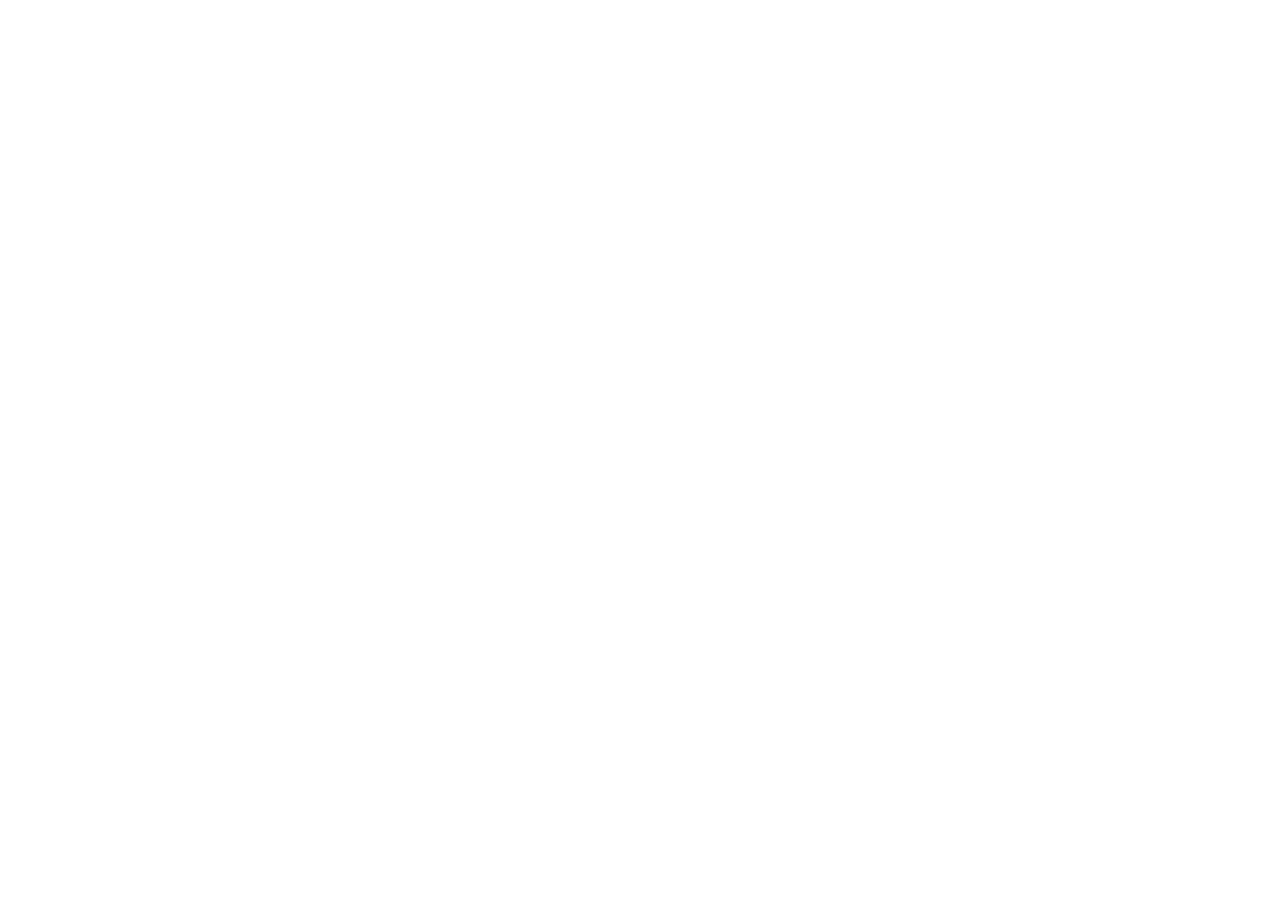
==== index.html @ 8385ae9a "Test2" ====
<!DOCTYPE html>
<html lang="en">
<head>
    <meta charset="UTF-8">
    <meta name="viewport" content="width=device-width, initial-scale=1.0">
    <title>Documgrgrgrgrggrgrereeeeeegrgrgrgrgent</title>
</head>
<body>
    
</body>
</html>
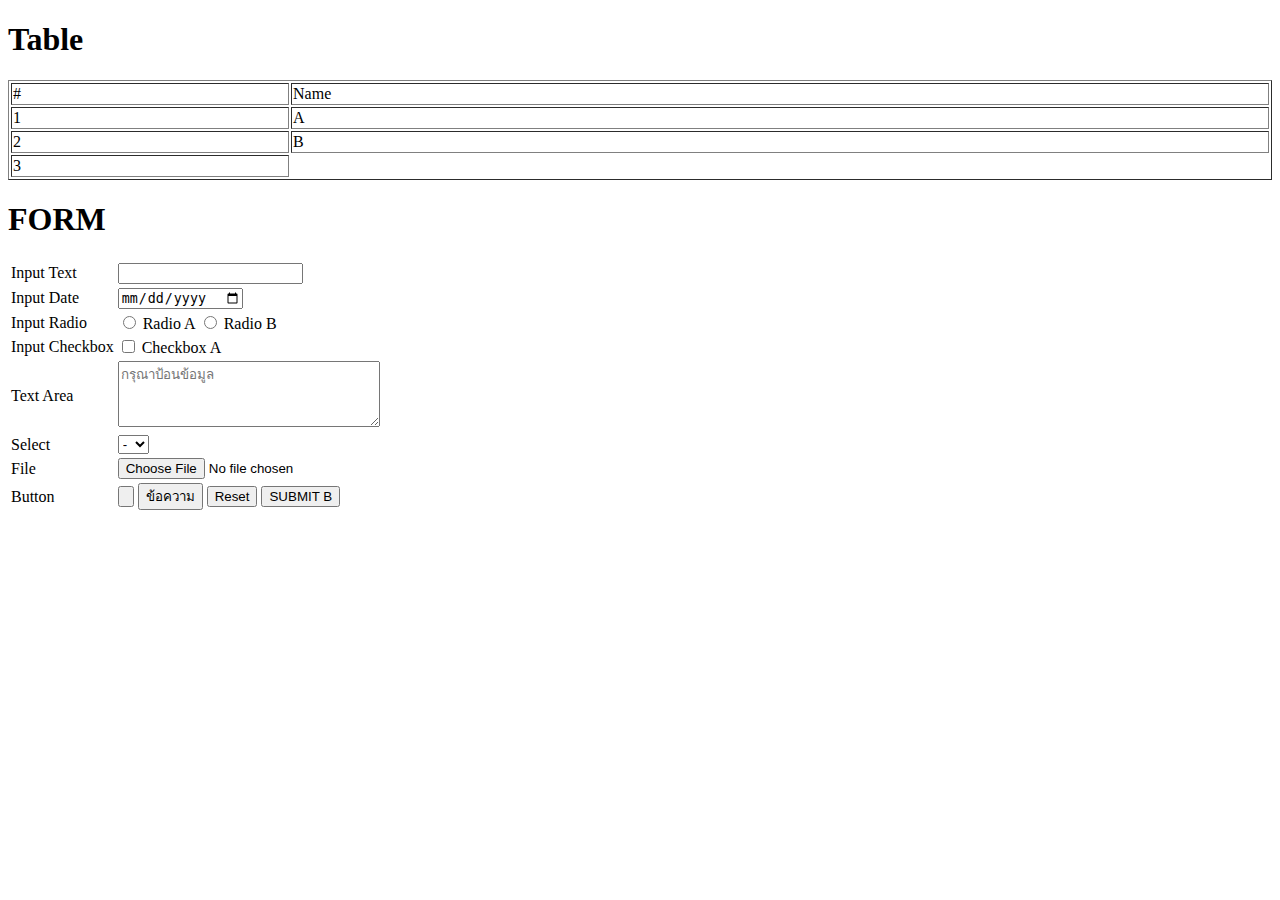
==== commit 3d345e3e: "index - 01" ====
--- a/index.html
+++ b/index.html
@@ -3,9 +3,109 @@
 <head>
     <meta charset="UTF-8">
     <meta name="viewport" content="width=device-width, initial-scale=1.0">
-    <title>Documgrgrgrgrggrgrereeeeeegrgrgrgrgent</title>
+    <title>Document</title>
 </head>
 <body>
-    
+    <h1>Table</h1>
+    <table width ="100%" border="1">
+        <thead>
+            <tr>
+                <td>#</td>
+                <td>Name</td>
+            </tr>
+        </thead>
+        <tbody>
+            <tr>
+                <td>1</td>
+                <td>A</td>
+            </tr>
+
+            <tr>
+                <td>2</td>
+                <td>B</td>
+            </tr>
+
+            <tr>
+                <td rowspan = "2">
+                    3
+                </td>
+            </tr>
+        </tbody>
+    </table>
+
+    <form action="">
+        <h1>FORM</h1>
+        <form action="#">
+            <table>
+                <tr>
+                    <td>Input Text</td>
+                    <td><input type="text"></td>
+                </tr>
+                <tr>
+                    <td>Input Date</td>
+                    <td><input type="date" name="" id=""></td>
+                </tr>
+
+                <tr>
+                    <td>
+                        Input Radio
+                    </td>
+                    <td>
+                        <input id="radio_a" type="radio" name="same_radio"/>
+                        <label for="radio_a">Radio A</label>
+
+                        <input id="radio_b"type="radio" name="same_radio"/>
+                        <label for="radio_b">Radio B</label>
+
+
+                    </td>
+                </tr>
+
+                <tr>
+                    <td>Input Checkbox</td>
+                    <td>
+                        <input type="checkbox" name="" id=""> Checkbox A
+                    </td>
+                </tr>
+
+                <tr>
+                    <td>Text Area</td>
+                    <td> 
+                        <textarea name="" id="" cols="30" rows="4" placeholder="กรุณาป้อนข้อมูล"></textarea>
+                    </td>
+                </tr>
+
+                <tr>
+                    <td>Select</td>
+                    <td>
+                        <select name="" id="">
+                            <option value=""
+                            disabled
+                            selected>-</option>
+                            <option value="">A</option>
+                            <option value="">B</option>
+                        </select>
+                    </td>
+                </tr>
+
+                <tr>
+                    <td>File</td>
+                    <td><input type="file"></td>
+                </tr>
+
+                <tr>
+                    <td>Button</td>
+                    <td> <input type="button" name="" id="">
+                    <input type="submit" value="ข้อความ">
+                    <input type="reset" name="" id="">
+
+                    <button type="submit"> SUBMIT B</button>
+                    
+                    
+                    </td>
+                </tr>
+            </table>
+        </form>
+    </form>
 </body>
 </html>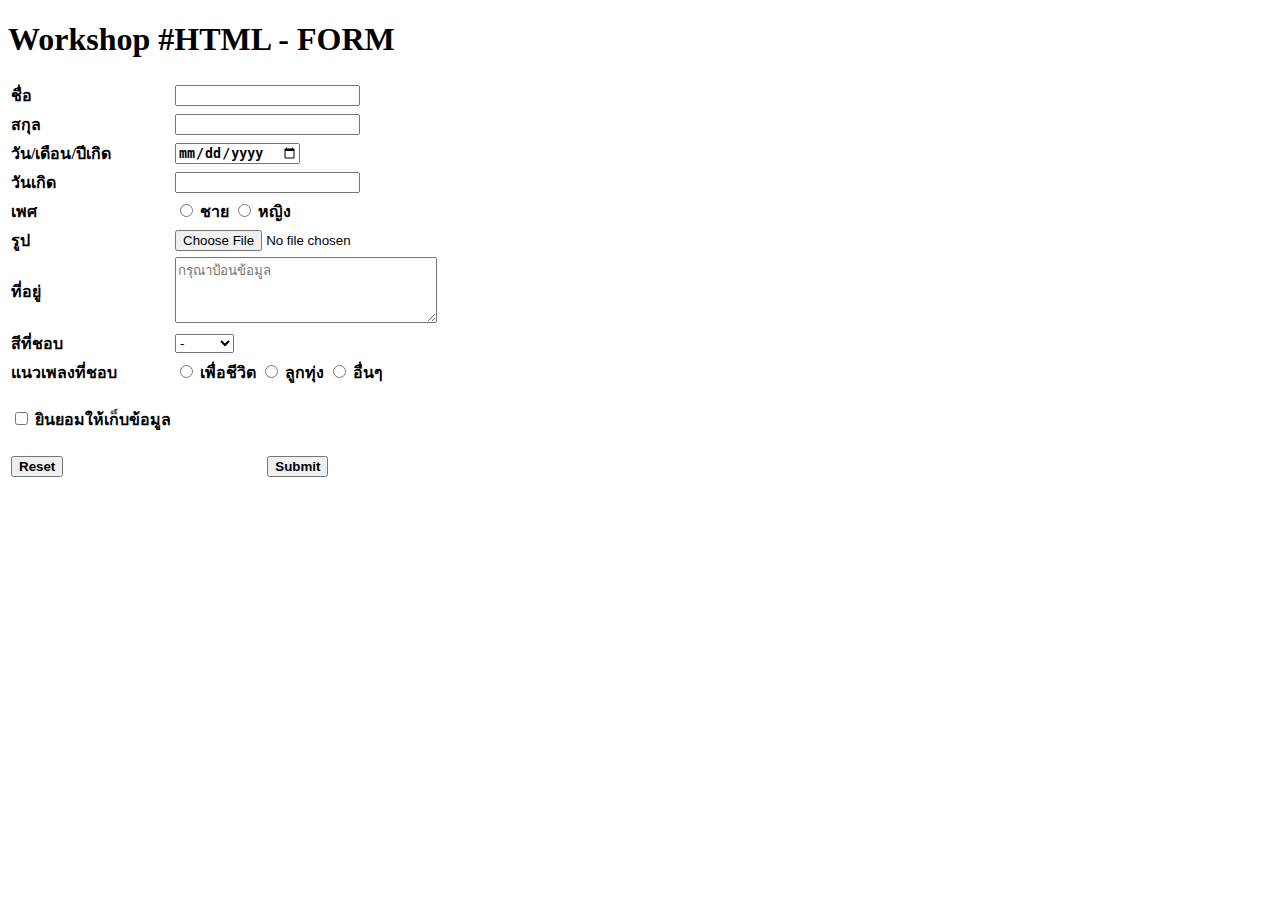
==== commit d2f5eb07: "SE-CAMP - HOMEWORK" ====
--- a/index.html
+++ b/index.html
@@ -3,105 +3,105 @@
 <head>
     <meta charset="UTF-8">
     <meta name="viewport" content="width=device-width, initial-scale=1.0">
-    <title>Document</title>
+    <title>Workshop #HTML - FORM</title>
+    <link rel="stylesheet" href="index.css">
 </head>
 <body>
-    <h1>Table</h1>
-    <table width ="100%" border="1">
-        <thead>
-            <tr>
-                <td>#</td>
-                <td>Name</td>
-            </tr>
-        </thead>
-        <tbody>
-            <tr>
-                <td>1</td>
-                <td>A</td>
-            </tr>
-
-            <tr>
-                <td>2</td>
-                <td>B</td>
-            </tr>
-
-            <tr>
-                <td rowspan = "2">
-                    3
-                </td>
-            </tr>
-        </tbody>
-    </table>
-
     <form action="">
-        <h1>FORM</h1>
+        <h1>Workshop #HTML - FORM</h1>
         <form action="#">
             <table>
                 <tr>
-                    <td>Input Text</td>
+                    <td>ชื่อ</td>
                     <td><input type="text"></td>
-                </tr>
-                <tr>
-                    <td>Input Date</td>
-                    <td><input type="date" name="" id=""></td>
                 </tr>
 
                 <tr>
+                    <td>สกุล</td>
+                    <td><input type="text"></td>
+                </tr>
+
+                <tr>
+                    <td>วัน/เดือน/ปีเกิด</td>
+                    <td><input class = " date-box "type="date" name="" id=""></td>
+                </tr>
+
+                <td>วันเกิด</td>
+                    <td><input type="text"></td>
+
+                <tr>
                     <td>
-                        Input Radio
+                        เพศ
                     </td>
                     <td>
                         <input id="radio_a" type="radio" name="same_radio"/>
-                        <label for="radio_a">Radio A</label>
+                        <label for="radio_a">ชาย</label>
 
                         <input id="radio_b"type="radio" name="same_radio"/>
-                        <label for="radio_b">Radio B</label>
+                        <label for="radio_b">หญิง</label>
 
 
                     </td>
                 </tr>
 
                 <tr>
-                    <td>Input Checkbox</td>
-                    <td>
-                        <input type="checkbox" name="" id=""> Checkbox A
-                    </td>
+                    <td>รูป</td>
+                    <td><input type="file"></td>
                 </tr>
 
                 <tr>
-                    <td>Text Area</td>
+                    <td>ที่อยู่</td>
                     <td> 
                         <textarea name="" id="" cols="30" rows="4" placeholder="กรุณาป้อนข้อมูล"></textarea>
                     </td>
                 </tr>
 
                 <tr>
-                    <td>Select</td>
+                    <td>สีที่ชอบ</td>
                     <td>
                         <select name="" id="">
                             <option value=""
                             disabled
                             selected>-</option>
-                            <option value="">A</option>
-                            <option value="">B</option>
+                            <option value="">สีแดง</option>
+                            <option value="">สีเขียว</option>
                         </select>
                     </td>
                 </tr>
 
                 <tr>
-                    <td>File</td>
-                    <td><input type="file"></td>
+                    <td>
+                        แนวเพลงที่ชอบ
+                    </td>
+                    <td>
+                        <input id="radio_a" type="radio" name="same_radio"/>
+                        <label for="radio_a">เพื่อชีวิต</label>
+
+                        <input id="radio_b"type="radio" name="same_radio"/>
+                        <label for="radio_b">ลูกทุ่ง</label>
+
+                        <input id="radio_b"type="radio" name="same_radio"/>
+                        <label for="radio_b">อื่นๆ</label>
+
+
+                    </td>
+                </tr>
+                
+                <tr>
+                    <td>
+                        <br>
+                        <input type="checkbox">
+                        ยินยอมให้เก็บข้อมูล
+                    </td>
                 </tr>
 
+            </table>
+
+            <table>
                 <tr>
-                    <td>Button</td>
-                    <td> <input type="button" name="" id="">
-                    <input type="submit" value="ข้อความ">
-                    <input type="reset" name="" id="">
-
-                    <button type="submit"> SUBMIT B</button>
-                    
-                    
+                    <td> <br>
+                    <input class = "reset-box"type="reset" name="" id="">
+                    <button class = "submit-box" type="submit">Submit</button>
                     </td>
                 </tr>
             </table>
--- a/index.css
+++ b/index.css
@@ -0,0 +1,16 @@
+tr > td{
+    font-weight: bolder;
+}
+
+.submit-box{
+    margin-left: 200px;
+    font-weight: bold;
+}
+
+.reset-box{
+    font-weight: bold;
+}
+
+.date-box{
+    font-weight: bolder;
+}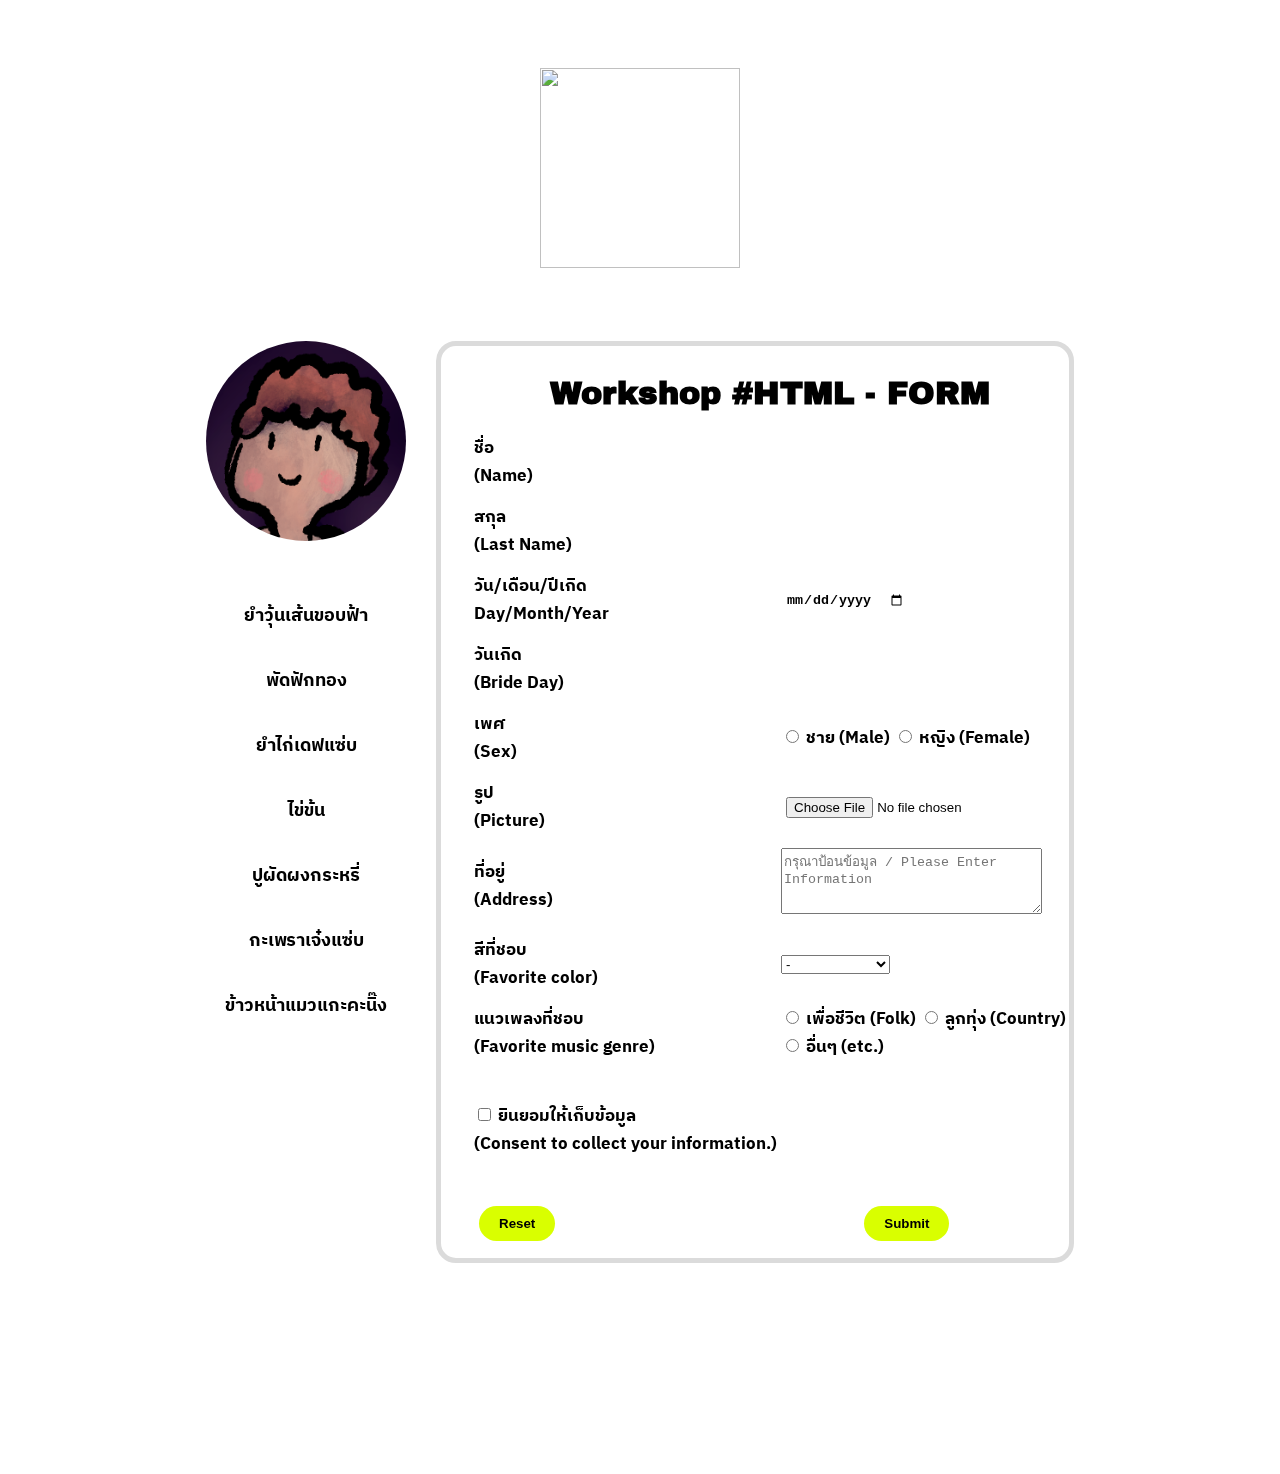
==== commit 517f724c: "css101" ====
--- a/index.html
+++ b/index.html
@@ -7,105 +7,134 @@
     <link rel="stylesheet" href="index.css">
 </head>
 <body>
-    <form action="">
-        <h1>Workshop #HTML - FORM</h1>
-        <form action="#">
-            <table>
-                <tr>
-                    <td>ชื่อ</td>
-                    <td><input type="text"></td>
-                </tr>
+    <div class ="logo-img">
+        <img src="./Photo/Buu-logo.png" alt="">
+    </div>
+    <div class="Main-Box">
 
-                <tr>
-                    <td>สกุล</td>
-                    <td><input type="text"></td>
-                </tr>
+        <div class="tab-left">
+            <div class="img-nine">
+                <img src="./Photo/Untitled_Artwork 4 copy.png" alt="">
+            </div>
 
-                <tr>
-                    <td>วัน/เดือน/ปีเกิด</td>
-                    <td><input class = " date-box "type="date" name="" id=""></td>
-                </tr>
+            <div class="back-button">
+                <button>ยำวุ้นเส้นขอบฟ้า</button>
+                <button>พัดฟักทอง</button>
+                <button>ยำไก่เดฟแซ่บ</button>
+                <button>ไข่ข้น</button>
+                <button>ปูผัดผงกระหรี่</button>
+                <button>กะเพราเจ๋งแซ่บ</button>
+                <button>ข้าวหน้าแมวแกะคะนิ๊ง</button>
+            </div>
+        </div>
 
-                <td>วันเกิด</td>
-                    <td><input type="text"></td>
+        <form action="">
+            <h1>Workshop #HTML - FORM</h1>
+            <form action="#">
+                <table>
+                    <tr>
+                        <td>ชื่อ <br>(Name)</td>
+                        <td><input type="text"></td>
+                    </tr>
+    
+                    <tr>
+                        <td>สกุล <br> (Last Name)</td>
+                        <td><input type="text"></td>
+                    </tr>
+    
+                    <tr>
+                        <td>วัน/เดือน/ปีเกิด <br> Day/Month/Year</td>
+                        <td><input class = " date-box "type="date" name="" id=""></td>
+                    </tr>
+    
+                    <td>วันเกิด  <br> (Bride Day)</td>
+                        <td><input type="text"></td>
+    
+                    <tr>
+                        <td>
+                            เพศ <br> (Sex)
+                        </td>
+                        <td>
+                            <input id="radio_a" type="radio" name="same_radio-sex"/>
+                            <label for="radio_a">ชาย (Male)</label>
+    
+                            <input id="radio_b"type="radio" name="same_radio-sex"/>
+                            <label for="radio_b">หญิง (Female)</label>
+    
+    
+                        </td>
+                    </tr>
+    
+                    <tr>
+                        <td>รูป <br> (Picture)</td>
+                        <td>
+                            <input id="Picture-input" type="file">
+                        </td>
+                    </tr>
+    
+                    <tr>
+                        <td>ที่อยู่  <br> (Address)</td>
+                        <td> 
+                            <textarea name="" id="" cols="30" rows="4" placeholder="กรุณาป้อนข้อมูล / Please Enter Information"></textarea>
+                        </td>
+                    </tr>
+    
+                    <tr>
+                        <td>สีที่ชอบ <br>(Favorite color)</td>
+                        <td>
+                            <select name="" id="">
+                                <option value=""
+                                disabled
+                                selected>-</option>
+                                <option value="">สีแดง (Red)</option>
+                                <option value="">สีเขียว (Green)</option>
+                            </select>
+                        </td>
+                    </tr>
+    
+                    <tr>
+                        <td>
+                            แนวเพลงที่ชอบ <br>
+                            (Favorite music genre)
+                        </td>
+                        <td>
+                            <input id="radio_a" type="radio" name="same_radio"/>
+                            <label for="radio_a">เพื่อชีวิต (Folk)</label>
+    
+                            <input id="radio_b"type="radio" name="same_radio"/>
+                            <label for="radio_b">ลูกทุ่ง (Country)</label>
+                            <br>
+                            <input id="radio_b"type="radio" name="same_radio"/>
+                            <label for="radio_b">อื่นๆ (etc.)</label>
+    
+    
+                        </td>
+                    </tr>
+                    
+                    <tr>
+                        <td>
+                            <br>
+                            <input type="checkbox">
+                            ยินยอมให้เก็บข้อมูล
+                            <br>
+                            (Consent to collect your information.)
+                        </td>
+                    </tr>
+    
+                </table>
+    
+                <table>
+                    <tr>
+                        <td> <br>
+                        <input class = "reset-box"type="reset" name="" id="">
+                        <button class = "submit-box" type="submit">Submit</button>
+                        </td>
+                    </tr>
+                </table>
+            </form>
+        </form>
 
-                <tr>
-                    <td>
-                        เพศ
-                    </td>
-                    <td>
-                        <input id="radio_a" type="radio" name="same_radio"/>
-                        <label for="radio_a">ชาย</label>
-
-                        <input id="radio_b"type="radio" name="same_radio"/>
-                        <label for="radio_b">หญิง</label>
-
-
-                    </td>
-                </tr>
-
-                <tr>
-                    <td>รูป</td>
-                    <td><input type="file"></td>
-                </tr>
-
-                <tr>
-                    <td>ที่อยู่</td>
-                    <td> 
-                        <textarea name="" id="" cols="30" rows="4" placeholder="กรุณาป้อนข้อมูล"></textarea>
-                    </td>
-                </tr>
-
-                <tr>
-                    <td>สีที่ชอบ</td>
-                    <td>
-                        <select name="" id="">
-                            <option value=""
-                            disabled
-                            selected>-</option>
-                            <option value="">สีแดง</option>
-                            <option value="">สีเขียว</option>
-                        </select>
-                    </td>
-                </tr>
-
-                <tr>
-                    <td>
-                        แนวเพลงที่ชอบ
-                    </td>
-                    <td>
-                        <input id="radio_a" type="radio" name="same_radio"/>
-                        <label for="radio_a">เพื่อชีวิต</label>
-
-                        <input id="radio_b"type="radio" name="same_radio"/>
-                        <label for="radio_b">ลูกทุ่ง</label>
-
-                        <input id="radio_b"type="radio" name="same_radio"/>
-                        <label for="radio_b">อื่นๆ</label>
-
-
-                    </td>
-                </tr>
-                
-                <tr>
-                    <td>
-                        <br>
-                        <input type="checkbox">
-                        ยินยอมให้เก็บข้อมูล
-                    </td>
-                </tr>
-
-            </table>
-
-            <table>
-                <tr>
-                    <td> <br>
-                    <input class = "reset-box"type="reset" name="" id="">
-                    <button class = "submit-box" type="submit">Submit</button>
-                    </td>
-                </tr>
-            </table>
-        </form>
-    </form>
+    </div>
+    
 </body>
 </html>--- a/index.css
+++ b/index.css
@@ -1,16 +1,161 @@
+
+@import url('https://fonts.googleapis.com/css2?family=IBM+Plex+Sans+Thai:wght@400;500;700&display=swap');
+@import url('https://fonts.googleapis.com/css2?family=Archivo+Black&display=swap');
+body{
+    background: url(./Photo/000044.JPG) repeat center center fixed;
+    background-size: cover;
+    display: grid;
+    place-items: center;
+}
+.tab-left{
+    margin-top: 20px;
+    margin-left: 20px;
+    margin-right: 20px;
+    border-color: rgb(255, 255, 255);
+    border-width: 5px;
+    border-style: none;
+    width: 200px;
+    border-radius: 20px;
+    height: 200px;
+}
+
+h1{
+    text-align: center;
+    font-family: 'Archivo Black', sans-serif;
+    margin-top: 0px;
+    margin-bottom: 20px;
+   
+}
+
+.logo-img{
+    padding-top: 50px;
+    width: 200px;
+    height: 200px;
+    margin: 0 auto;
+    margin-top: 10px;
+   
+}
+
+.logo-img > img {
+    width: 100%;
+    height: 100%;
+}
+
+.Main-Box{
+    border-width: 5px;
+    border-style: solid;
+    border-color: white;
+    display: flex;
+    background-color: #fffa;
+    backdrop-filter: blur(15px) saturate(160%) contrast(180%);
+    margin-top: 50px;
+    margin-bottom: 100px;
+    border-width: 3px;
+    border-radius: 20px;
+    padding-top: 0px;
+ 
+}
+
+form{
+    margin-top: 20px;
+    margin-left: 20px;
+    margin-left: 10px;
+    margin-right: 20px;
+    padding-top: 30px;
+    padding-left: 30px;
+    margin-bottom: 100px;
+    border-radius: 20px;
+    border-width: 5px;
+    border-color: rgb(219, 219, 219);
+    border-style: solid;
+    
+}
+
 tr > td{
+    font-size: 17px;
     font-weight: bolder;
+    font-family: 'IBM Plex Sans Thai', sans-serif;
 }
 
 .submit-box{
-    margin-left: 200px;
+    background-color:rgb(217, 255, 0);
+    color: rgb(0, 0, 0);
+    border-radius: 30px; 
+    border-style: none;
+    padding: 10px 20px;
+    margin-left: 300px;
     font-weight: bold;
 }
 
 .reset-box{
+    background-color:rgb(217, 255, 0);
+    color: rgb(0, 0, 0);;
+    border-radius: 30px; 
+    padding: 10px 20px;
+    margin: 5px; 
     font-weight: bold;
 }
 
+.reset-box:hover{
+    box-shadow: 1px 1px 20px wheat;
+}
+
+.submit-box:hover{
+    box-shadow: 1px 1px 20px wheat;
+}
+
+
 .date-box{
     font-weight: bolder;
-}+}
+
+tr > td{
+    padding-bottom: 10px;
+}
+
+input{
+    padding-bottom: 5px;
+    padding-top: 5px;
+    padding-left: 5px;
+    padding-right: 5px;
+    border-radius: 20px;
+    border-style: none;
+}
+
+.Picture-input{
+    border-radius: 0px;
+}
+
+.img-nine{
+    border-radius: 100px;
+    height: 200px;
+    width: 200px;
+}
+
+.img-nine > img{
+    box-shadow: 1px 1px 5px 5px#ffffff;
+    border-radius: 200px;
+    width: 100%;
+    height: 100%;
+}
+
+.back-button{
+    padding-top: 5px;
+    margin-top: 30px;
+    text-align: center;
+    
+}
+
+.back-button > button{
+    font-family: 'IBM Plex Sans Thai', sans-serif;
+    margin-top: 15px;
+    border-style: none;
+    color: rgb(0, 0, 0);
+    font-weight: bolder;
+    font-size: 18px;
+    border-color: rgb(0, 0, 0);
+    height: 50px;
+    width: 200px;
+    border-radius: 20px;
+    background-color: rgb(255, 255, 255);
+}
